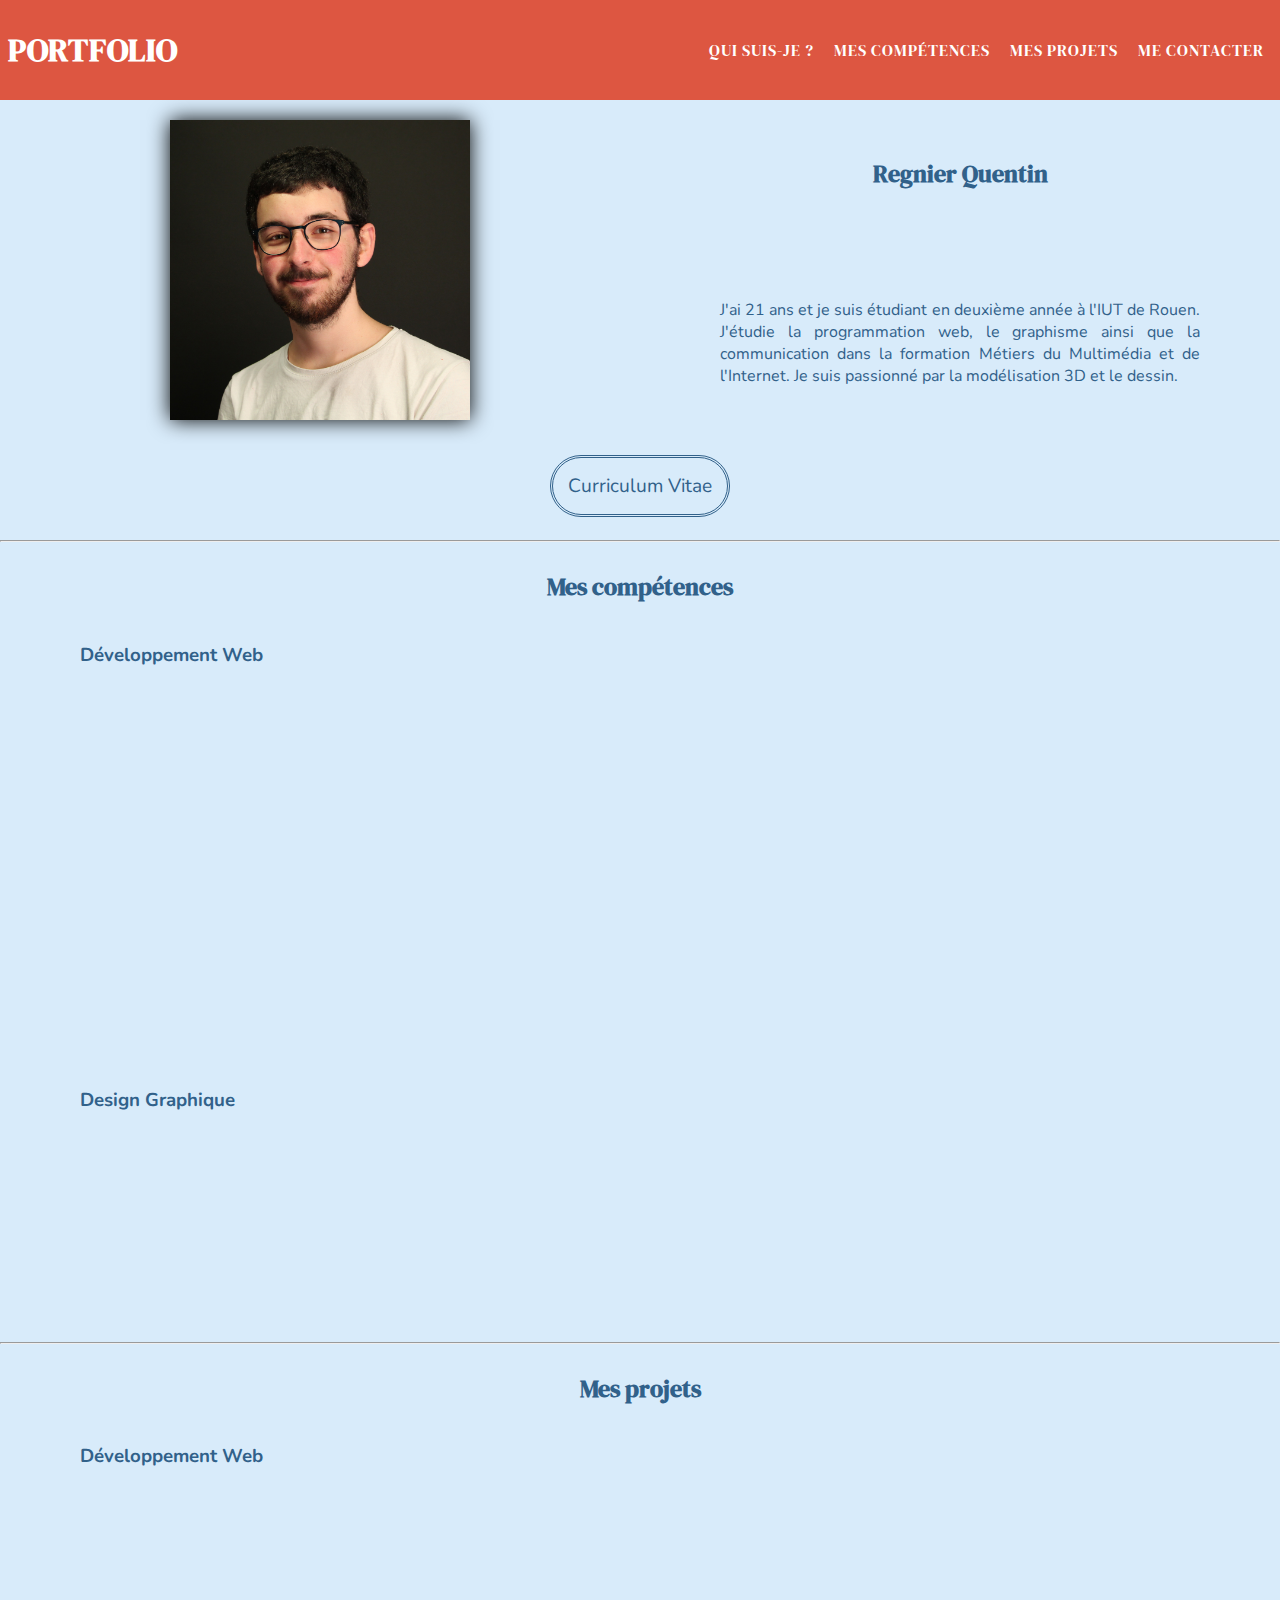
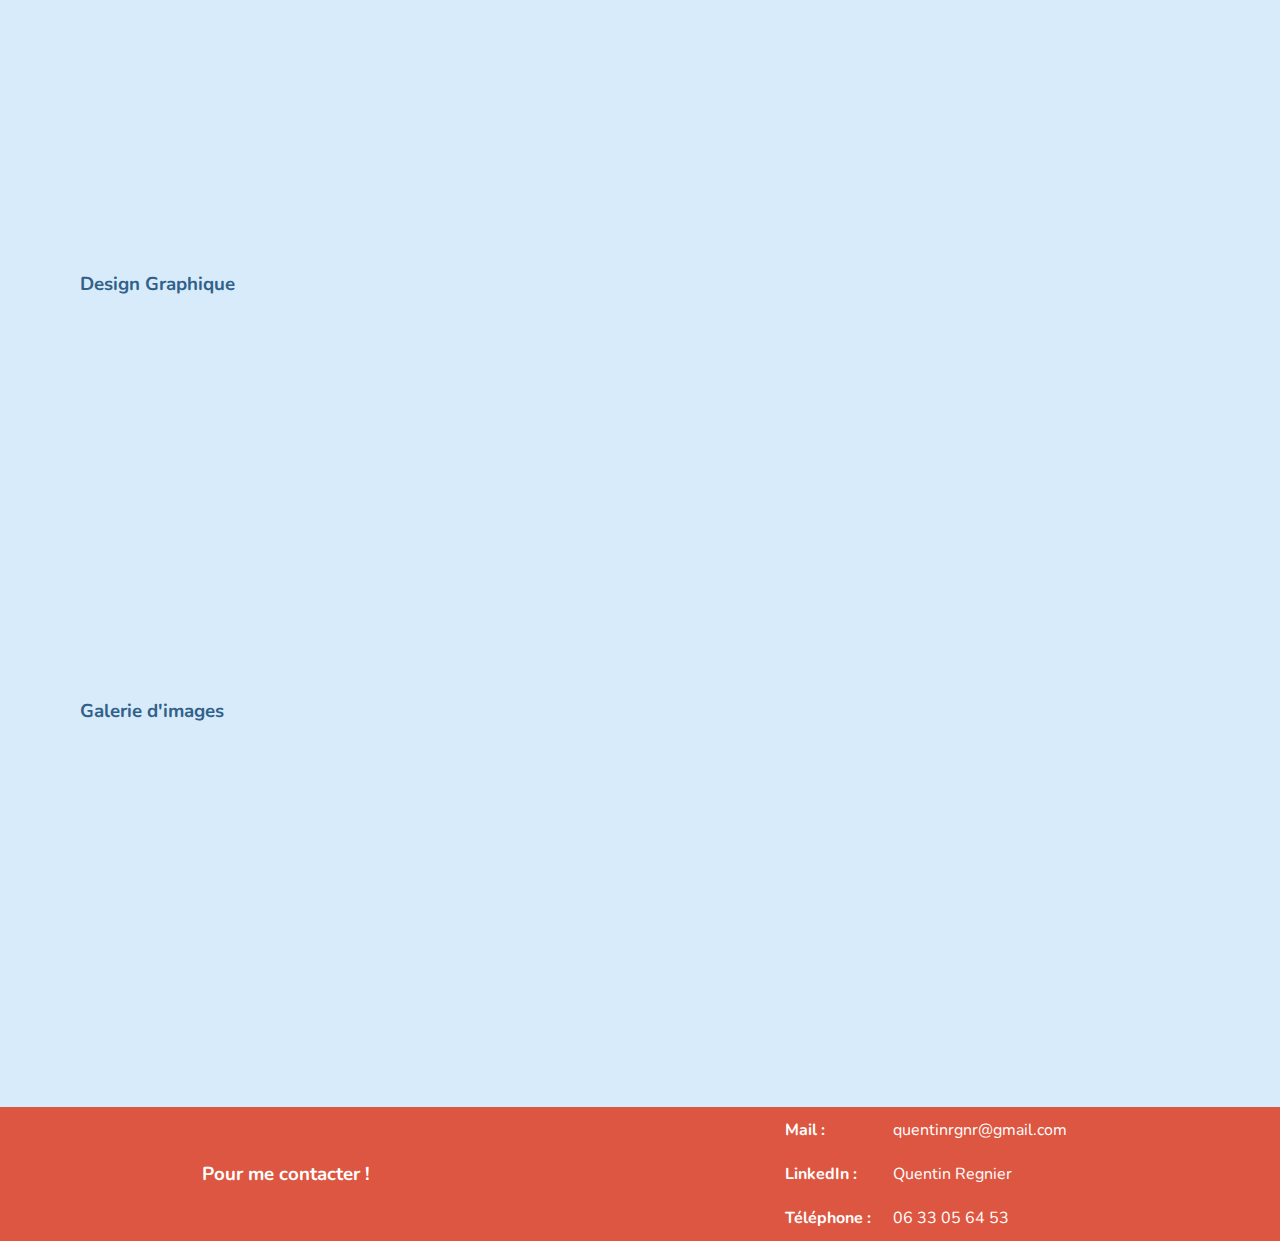
==== index.html @ d0bb969e "Add files via upload" ====
<!DOCTYPE html>
<html lang="en">
<head>
    <meta charset="UTF-8">
    <meta http-equiv="X-UA-Compatible" content="IE=edge">
    <meta name="viewport" content="width=device-width, initial-scale=1.0">
    <link rel="stylesheet" href="css/style.css">
    <title>Portfolio Quentin Regnier</title>

    <!-- typographie -->

<link rel="preconnect" href="https://fonts.googleapis.com">
<link rel="preconnect" href="https://fonts.gstatic.com" crossorigin>
<link href="https://fonts.googleapis.com/css2?family=DM+Serif+Display&family=Nunito&display=swap" rel="stylesheet"> 

</head>
<body>
    
    <div id="header"></div>
    <header id="soleil">

        <a href="#header"><h1 class="mob-list_item">Portfolio</h1></a>

        <nav>
            <a href="#qui" class="mob-list_item">Qui suis-je ?</a>
            <a href="#competences" class="mob-list_item">Mes compétences</a>
            <a href="#projets" class="mob-list_item">Mes projets</a>
            <a href="#footer" class="mob-list_item">Me contacter</a>
        </nav>

        <div class="mob-menu">
            <div class="bg-menu"></div>
            <img class="mob-open" src="images/open.svg" alt="svg pour ouvrir le menu">
            <aside class="mob-wrapper close">
                <img class="mob-close" src="images/close.svg" alt="svg pour fermer le menu">
                <div class="mob-list">
                    <a href="#qui" class="mob-list_item">Qui suis-je ?</a>
                    <a href="#competences" class="mob-list_item">Mes compétences</a>
                    <a href="#projets" class="mob-list_item">Mes projets</a>
                    <a href="#footer" class="mob-list_item">Me contacter</a>
                </div>
            </aside>
        </div>
    </header>

    <main id="haut">

        <article class="premier">
            <div id="qui" class="ancre"></div>


            <section>
                <img src="images/IMG_moi.jpg"  alt="Photo de Quentin Regnier">
            </section>

            <section>
                <h2>Regnier Quentin</h2>
                <p>J'ai 21 ans et je suis étudiant en deuxième année à l'IUT de Rouen. 
                    J'étudie la programmation web, le graphisme ainsi que la communication dans la formation 
                    Métiers du Multimédia et de l'Internet. Je suis passionné par la modélisation 3D et le dessin.
                </p>
            </section>

            <section>
                <a class="cv" href="https://drive.google.com/file/d/1bLL2NynQJEofnD_TQ92yzcJzHElxP8Pp/view?usp=share_link" target="_blank">Curriculum Vitae</a>
            </section>

        </article>

        <hr>

        <article class="troisieme">
            <div id="competences" class="ancre"></div>

            <h2>Mes compétences</h2>
            <section>
                <h3>Développement Web</h3>

                <ul class="reveal">
                    <li>
                        <img src="images/icons/html5.svg" alt="icon d'html">
                        <p>L'<span>HTML</span> pour écrire le contenu des pages</p>
                    </li>
                    <li>
                        <img src="images/icons/css3.svg" alt="icon de css">
                        <p>Le <span>CSS</span> pour le style des pages</p>
                    </li>
                    <li>
                        <img src="images/icons/javascript.svg" alt="icon de javascript">
                        <p><span>JAVASCRIPT</span> pour les interactions avec l'utilisateur</p>
                    </li>
                    <li>
                        <img src="images/icons/jquery.svg" alt="icon de jquery">
                        <p><span>JQUERY</span> pour les animations et les interactions</p>
                    </li>
                    <li>
                        <img src="images/icons/php.svg" alt="icon de php">
                        <p>Le <span>PHP</span> pour le back-end du site</p>
                    </li>
                    <li>
                        <img src="images/icons/wordpress.svg" alt="icon de wordpress">
                        <p><span>WORDPRESS</span> pour un site fait en CMS</p>
                    </li>
                </ul>
            </section>
            <section>
                <h3>Design Graphique</h3>

                <ul class="reveal">
                    <li>
                        <img src="images/icons/illustrator.svg" alt="icon d'illustrator">
                        <p><span>ILLUSTRATOR</span> pour les créations en vectorielles</p>
                    </li>
                    <li>
                        <img src="images/icons/photoshop.svg" alt="icon de photoshop">
                        <p><span>PHOTOSHOP</span> pour la retouche de photo et les créations graphiques</p>
                    </li>
                    <li>
                        <img src="images/icons/premiere-pro.svg" alt="icon de première pro">
                        <p><span>PREMIER PRO</span> pour le montage de vidéo</p>
                    </li>
                    <li>
                        <img src="images/icons/blender.svg" alt="icon de blender">
                        <p><span>BLENDER</span> pour les créations en 3D</p>
                    </li>
                </ul>
            </section>
        </article>

        <hr>
        
        <article class="deuxieme">
            <div id="projets" class="ancre"></div>

            <h2>Mes projets</h2>

            <section>
                <h3>Développement Web</h3>

                <a class="block reveal" href="projets/billetterie.html">
                    <img class="projetsimg" src="images/presentation_projets/billetterie_img.jpg" alt="image de présentation du projet de billetterie">
                    <aside class="intro">
                        <h4>Billetterie</h4>
                        <p><span>PHP / SQL</span>
                            <br><br>
                            Base de données
                            <br>
                            sessions PHP
                            <br>
                            gestion CRUD
                        </p>
                    </aside>
                </a>

                <a class="block reveal" href="projets/covid.html">
                    <img class="projetsimg" src="images/presentation_projets/covid_img.jpg" alt="image de présentation du projet du dashboard sur le covid">
                    <aside class="intro">
                        <h4>Covid</h4>
                        <p><span>PHP / SQL / CHARTE.JS</span>
                            <br><br>
                            Dashboard
                            <br>
                            Base de données
                            <br>
                            Chart.js
                        </p>
                    </aside>
                </a>

                <a class="block reveal" href="projets/pastafresca.html">
                    <img class="projetsimg" src="images/presentation_projets/pastafresca_img.jpg" alt="image de présentation du projet de site du foodtruck pasta fresca">
                    <aside class="intro">
                        <h4>Pasta Fresca</h4>
                        <p><span>HTML / CSS / JAVASCRIPT</span>
                            <br><br>
                            Identité Graphique
                            <br>
                            Site internet
                        </p>
                    </aside>
                </a>

            </section>

            <section>
                <h3>Design Graphique</h3>

                <a class="block reveal" href="projets/mmifoundry.html">
                    <img class="projetsimg" src="images/presentation_projets/mmifoundry_img.jpg" alt="image de présentation du projet de la mmi foundry ">
                    <aside class="intro">
                        <h4>MMI Foundry</h4>
                        <p><span>Identité Graphique</span>
                            <br><br>
                            Logo
                            <br>
                            Affiche
                            <br>
                            Web Design
                            <br>
                            Compositing 
                            <br>
                            Mockups                            
                        </p>
                    </aside>
                </a>

                <a class="block reveal" href="projets/picto.html">
                    <img class="projetsimg" src="images/presentation_projets/picto_img.jpg" alt="image de présentation du projet de création de pictogrammes">
                    <aside class="intro">
                        <h4>Pictogrammes</h4>
                        <p><span>Cohérence Graphique</span>
                            <br><br>
                            Pictogrammes
                            <br>
                            Affiche
                            <br>
                            Compositing                          
                        </p>
                    </aside>
                </a>

                <a class="block reveal" href="projets/helloworld.html">
                    <img class="projetsimg" src="images/presentation_projets/helloworld_img.jpg" alt="image de présentation du projet hello world">
                    <aside class="intro">
                        <h4>Hello World</h4>
                        <p><span>Identité Graphique</span>
                            <br><br>
                            Logo
                            <br>
                            Affiche
                            <br>
                            Site internet
                            <br>
                            Flyer
                            <br>
                            Compositing                            
                        </p>
                    </aside>
                </a>

            </section>

            <section>
                <h3>Galerie d'images</h3>

                <a class="block reveal" href="projets/galerie.html">
                    <img class="projetsimg" src="images/presentation_projets/mmifoundry_img.jpg" alt="image de présentation de la galerie">
                    <aside class="intro">
                        <h4>Galerie</h4>
                        <p><span>Identité Graphique</span>
                            <br><br>
                            dessin
                            <br>
                            Peinture
                            <br> 
                            Tablette graphique                         
                        </p>
                    </aside>
                </a>

            </section>

        </article>

    </main>

    <footer id="footer">    

        <h3>Pour me contacter !</h3>

        <table>
            <tr>
                <th scope="row" scope="col">Mail : </th>
                <td scope="col">quentinrgnr@gmail.com</td>
            </tr>
            <tr>
                <th scope="row">LinkedIn : </th>
                <td><a href="https://fr.linkedin.com/in/quentin-regnier05" target="_blank">Quentin Regnier</a></td>
            </tr>
            <tr>
                <th scope="row">Téléphone : </th>
                <td>06 33 05 64 53</td>
            </tr>
        </table>

    </footer>
    
    <script src="js/index.js" type="text/javascript"></script>

</body>
</html>
---- css/style.css ----
/* COULEURS 
#fffffe blanc
#272526 noir
#31618a bleu
#dd5641 rouge
*/ 


html, body{
    padding: 0px;
    margin: 0px;
    font-family: 'Nunito', sans-serif;
    color: #31618a;
    background-color: #d8ebfa;
    overflow-x: hidden;
}

header{
    background-color: #dd5641;
    position: fixed;
    width: 100%;
    height: 100px;
    display: flex;
    justify-content: space-between;
    align-items: center;
    color: #fffffe;
    font-family: 'DM Serif Display', serif;
    z-index: 4;

    text-transform: uppercase;
    letter-spacing: 1px;
}

#haut{
    padding-top: 100px;
}

nav a{
    padding: 1rem 0px 1rem 0px;
    margin-right: 1rem;
}

.mob-menu{
    position: fixed;
    top: 0px;
    left: 0px;
}

/* TITTRES ################################################################# */

h1{
    padding: 0.5rem 0px 0.5rem 0px;
    margin: 0.5rem;
}
h2{
    font-family: 'DM Serif Display', serif;
}
.deuxieme h3, 
.troisieme h3,
.quatrieme h3{
    width: 100%;
    margin-left: 5rem;
}
h4{
    margin: 5px;
    font-size: 30px;
}

footer{
    background-color: #dd5641;
    color: #fffffe;
    display: flex;
    flex-wrap: wrap;
    align-items: center;
    justify-content: space-around;
}

th{
    display: flex;
    padding: 10px;
}
td{
    padding: 10px;
}

article{
    display: flex;
}

.premier{
    flex-wrap: wrap;
}

.deuxieme, 
.troisieme{
    flex-direction: column;
    align-items: center;
}

.premier section{
    flex: 1 0 50%;
    display: flex;
    flex-direction: column;
    align-items: center;
    justify-content: space-around;
}

.premier p{
    text-align: justify;
    max-width: 75%;
}

.deuxieme section,
.troisieme section{
    display: flex;
    width: 100%;
    flex-wrap: wrap;
    justify-content: space-evenly;
}

.troisieme ul{
    list-style: none;
    display: grid;
    padding: 10px;
    grid-template-columns: repeat(4, 1fr);
    grid-gap: 30px;
    grid-auto-rows: minmax(150px, auto);
    text-align: center;
}
.troisieme img{
    width: 75px;
}
.troisieme li{
    transition: transform 500ms ease;
}
.troisieme li:hover{
    transform: scale(1.1);
}

.listeprojet{
    background-color: #31618a;
    margin: 0.5rem 0.5rem;
    padding: 0px 1rem;
}


/* images */

.premier section img{
    max-width: 300px;
    max-height: 300px;
    margin: 20px 0px 20px 0px;
    padding: 0px;

    box-shadow: 0px 0px 20px black;
}


/* liens */

.cv{
    color: #31618a;
    font-size: larger;
    text-decoration: none;
    border: #31618a double 3px;
    border-radius: 50px;
    padding: 15px;
    margin: 15px 0px;
    transition: all 500ms ease-in-out;
}
.cv:hover{
    padding: 15px 50px 15px 50px;
    border: #31618a solid 3px;
}

a{
    text-decoration: none;
    color: #fffffe;
}

.ancre{
    position:relative; 
    top:-100px;
}

/* TRANSITIONS PROJETS #########################################################" */

.projetsimg{
    height: 305px;
    border-radius: 3px;
    transition: all ease 0.2s;
}

.block{
    position: static;
    height: 300px;
    width: 300px;
    margin: 2rem;
    box-shadow: 5px 5px 20px black;
    overflow: hidden;
}

.intro{
    height: 310px;
    width: 310px;
    padding: 6px;
    box-sizing: border-box;
    position: relative;
    bottom: 70px;

    background-color: rgba(27, 27, 27, 0.5);
    color: rgb(255, 255, 255);
    transition: all ease 0.4s;

    display: flex;
    flex-direction: column;
    align-items: center;
}

.deuxieme p{
    text-align: justify;
    font-size: 15px;
    margin: 70px 10px 10px 10px;
    visibility: hidden;
    opacity: 0;
}
span{
    font-weight: bold;
}

.block:hover .intro{
    bottom: 315px;
    background-color: rgba(24, 24, 24, 0.637);
}
.block:hover p{
    opacity: 1;
    visibility: visible;
}
.block:hover .projetsimg{
    transform: scale(1.1) rotate(-3deg);
}

/* EFFETS LIENS #########################################################" */

.mob-list_item{
    position: relative;
    display: inline-block;
}
.mob-list_item::before,
.mob-list_item::after{
    content: '';
    position: absolute;
    left: 0px;
    width: 100%;
    height: 3px;
    background-color: #31618a;
    transform: scaleX(0);
    transition: transform 0.5s;
}
.mob-list_item::before{
    top: 0px;
    transform-origin: left;
}
.mob-list_item::after{
    bottom: 0px;
    transform-origin: right;
}
.mob-list_item:hover::before,
.mob-list_item:hover::after{
    transform: scaleX(1);
}

/* EFFETS SCROLL #########################################################" */

.reveal{
    position: relative;
    transform: translateY(150px);
    opacity: 0;
    transition: all 1s ease;
}

.reveal.active{
    position: relative;
    transform: translateY(0px);
    opacity: 1;
}


@media (min-width: 901px){
    .mob-menu{
        display: none;
    }
}

@media (max-width: 900px){

    h1{
        letter-spacing: 3px;
        padding: 0;
        margin: 0;
    }
    .deuxieme h3,
    .troisieme h3,
    .quatrieme h3{
        margin-left: 2rem;
    }
    h4{
        margin: 5px;
        font-size: 20px;
    }

    .bg-menu{
        position: fixed;
        top: 0px;
        right: 0px;
        background-color: #dd5641;
        width: 60px;
        height: 60px;
    }

    header{
        height: 60px;
        justify-content: space-around;
    }

    nav{
        display: none;
    }

    .mob-open,
    .mob-close{
        width: 40px;
        height: 40px;
        position: fixed;
        top: 10px;
        right: 10px;
        cursor: pointer;
        transition: all 500ms ease-in-out;
    }
    .mob-open:hover,
    .mob-close:hover{
        transform: scale(1.25);
    }
    .mob-list{
        position: fixed;
        right: 0px;
        padding: 20px 25px;
        display: flex;
        flex-direction: column;
        align-items: center;
        justify-content: center;
        background-color: #dd5641;
    }
    .mob-list_item:not(h1){
        padding: 1rem 0px 1rem 0px;
        margin-right: 1rem;
    }
    .mob-list:first-of-type{
        padding-top: 70px;
    }
    .mob-list:last-of-type{
        padding-bottom: 20px;
    }
    .mob-close{
        z-index: 5;
    }

    /* javascript */

    .opened{
        display: block;
        opacity: 1;
        animation: openAnim 400ms ease-in-out;
    }
    .close{
        display: none;
        opacity: 0;
    }

    @keyframes openAnim {
        0% {
            opacity: 0;
        }
        100% {
            opacity: 1;
        }
    }

    /* style mob suite */

    #haut{
        padding-top: 60px;
    }

    footer{
        flex-direction: column;
    }
    th, 
    td{
        padding: 5px 10px;
    }

    .premier{
        display: flex;
        flex-direction: column;
        padding-top: 20px;
    }

    .premier p{
        max-width: 90%;
    }

    .premier section img{
        flex: 1 1 auto;
        max-width: 250px;
        max-height: 250px;
        margin: 0px;
        padding: 0px;
    } 

    .troisieme ul{
        grid-template-columns: repeat(2, 1fr);
        grid-gap: 20px;
        grid-auto-rows: minmax(100px, auto);
        text-align: center;
    }
    .troisieme img{
        width: 50px;
    }

    .ancre{
        top:0px;
    }

    /* TRANSITIONS PROJETS ######################################### */
    .projetsimg{height: 205px;}
    .block{
        flex: 0 0 auto;
        height: 200px;
        width: 200px;
        margin: 1rem;
    }
    .intro{
        height: 205px;
        width: 205px;
        bottom: 60px;
    }
    .deuxieme p{
        font-size: 10px;
        margin: 30px 10px 10px 10px;  
    }
    .block:hover .intro{
        bottom: 213px;
    }

    /* PROJETS VICE VERSA  #############################################" */

    .vice{
        order: 2;
    }
    .versa{
        order: 1;
    }
    .last{
        order: 3;
    }
    
}
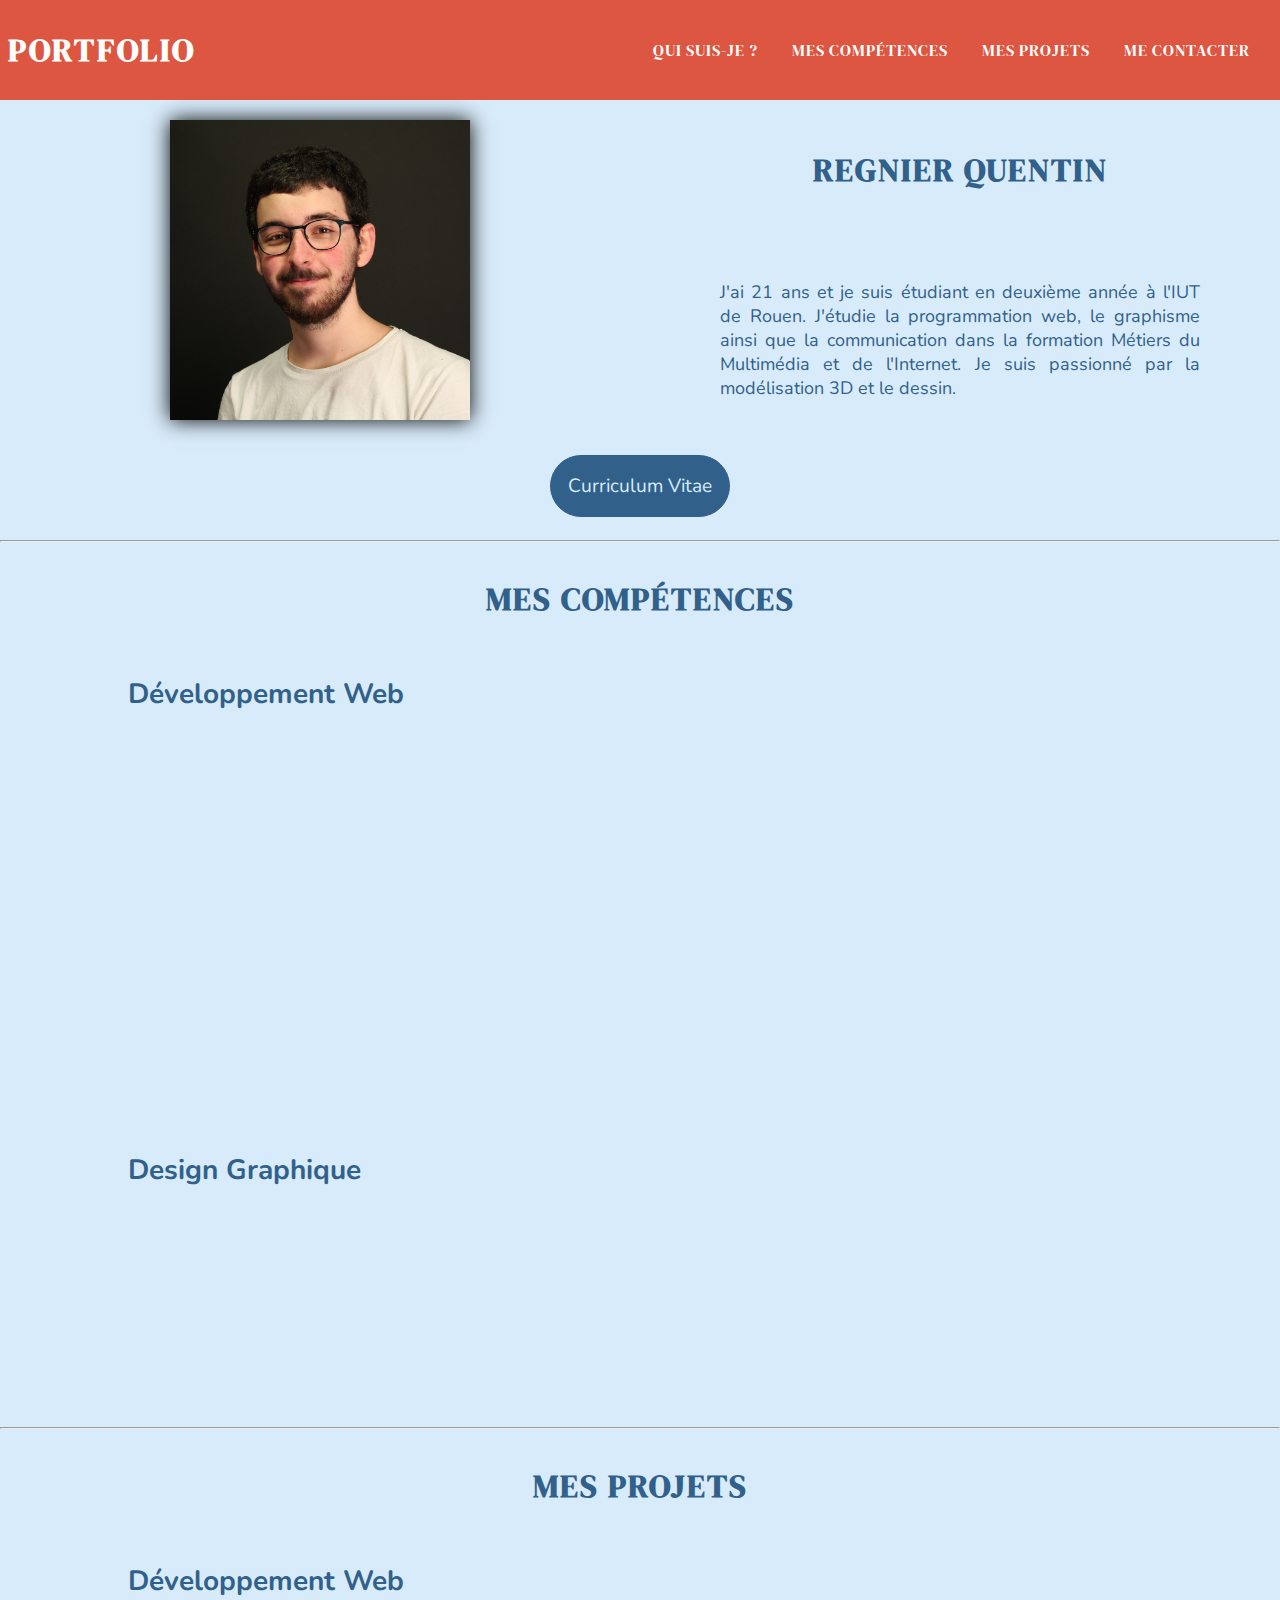
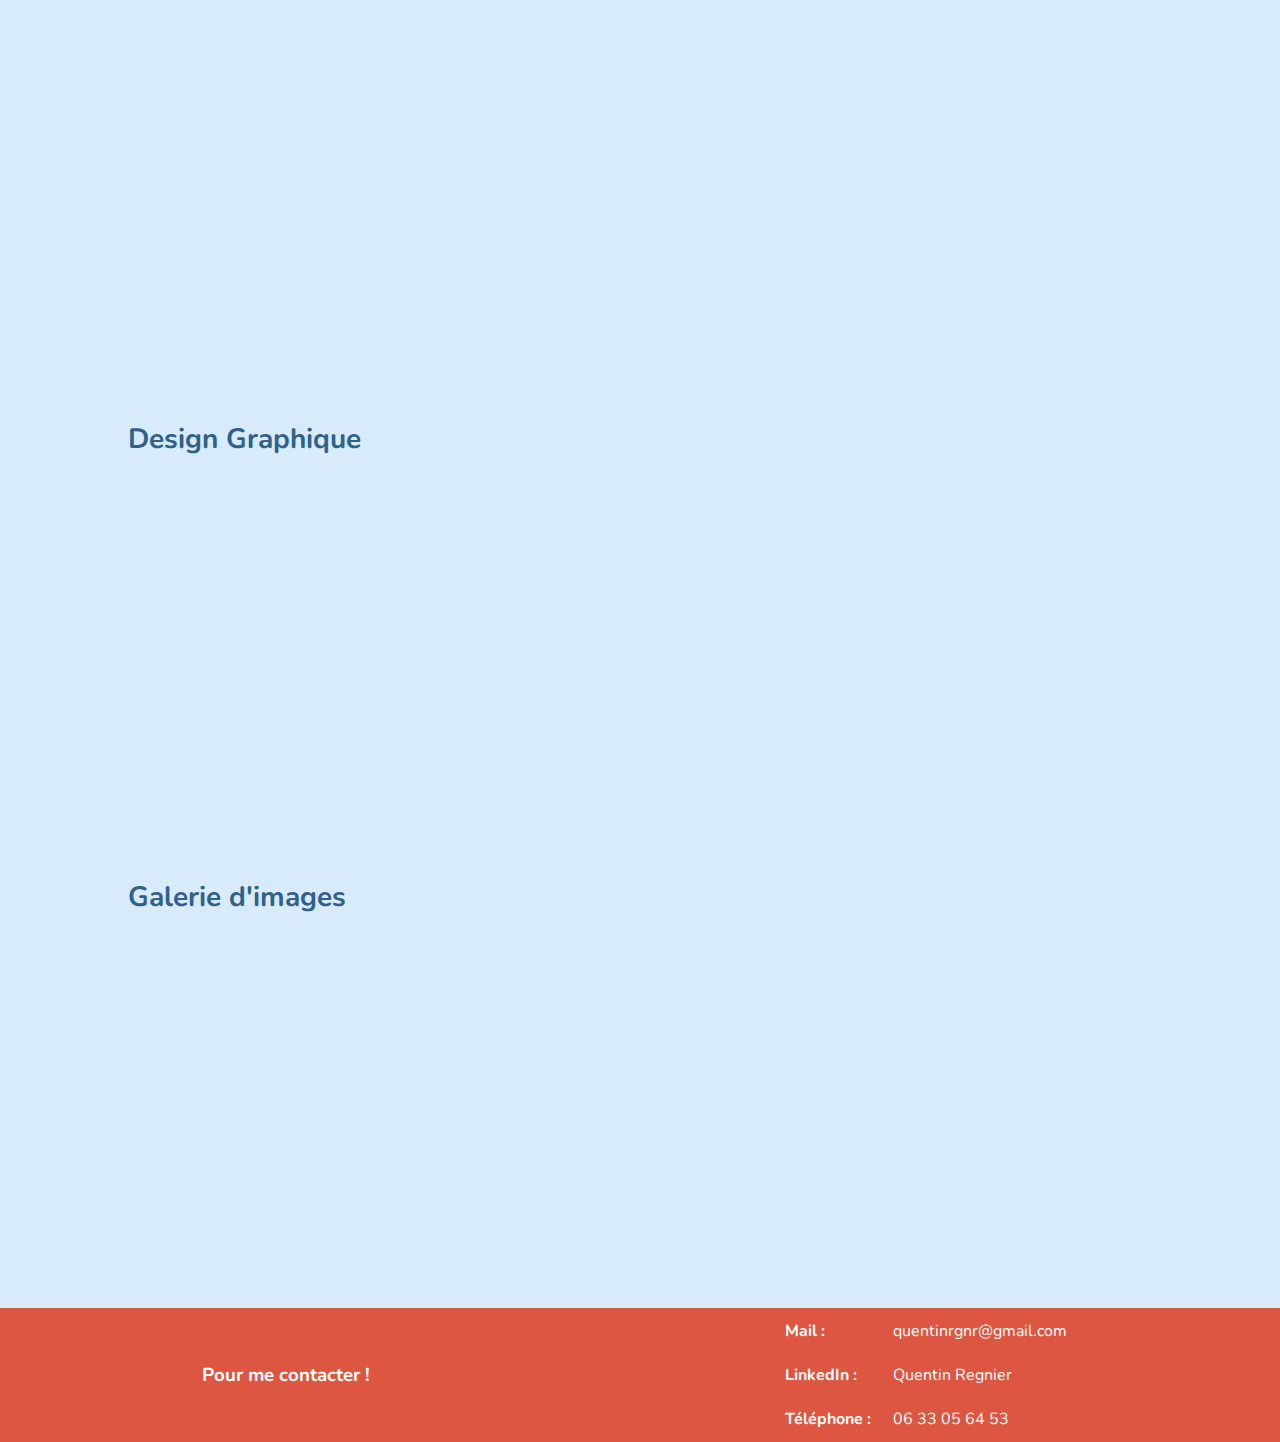
==== commit 6750cc09: "Add files via upload" ====
--- a/index.html
+++ b/index.html
@@ -22,7 +22,7 @@
         <a href="#header"><h1 class="mob-list_item">Portfolio</h1></a>
 
         <nav>
-            <a href="#qui" class="mob-list_item">Qui suis-je ?</a>
+            <a href="#header" class="mob-list_item">Qui suis-je ?</a>
             <a href="#competences" class="mob-list_item">Mes compétences</a>
             <a href="#projets" class="mob-list_item">Mes projets</a>
             <a href="#footer" class="mob-list_item">Me contacter</a>
@@ -34,7 +34,7 @@
             <aside class="mob-wrapper close">
                 <img class="mob-close" src="images/close.svg" alt="svg pour fermer le menu">
                 <div class="mob-list">
-                    <a href="#qui" class="mob-list_item">Qui suis-je ?</a>
+                    <a href="#header" class="mob-list_item">Qui suis-je ?</a>
                     <a href="#competences" class="mob-list_item">Mes compétences</a>
                     <a href="#projets" class="mob-list_item">Mes projets</a>
                     <a href="#footer" class="mob-list_item">Me contacter</a>
@@ -62,7 +62,7 @@
             </section>
 
             <section>
-                <a class="cv" href="https://drive.google.com/file/d/1bLL2NynQJEofnD_TQ92yzcJzHElxP8Pp/view?usp=share_link" target="_blank">Curriculum Vitae</a>
+                <a class="cv" href="https://drive.google.com/file/d/10ifnl2M7yPhg9h1OIOvHl4by9pZXBsPk/view?usp=sharing" target="_blank">Curriculum Vitae</a>
             </section>
 
         </article>
@@ -244,16 +244,16 @@
                 <h3>Galerie d'images</h3>
 
                 <a class="block reveal" href="projets/galerie.html">
-                    <img class="projetsimg" src="images/presentation_projets/mmifoundry_img.jpg" alt="image de présentation de la galerie">
+                    <img class="projetsimg" src="images/presentation_projets/galerie_img.jpg" alt="image de présentation de la galerie">
                     <aside class="intro">
                         <h4>Galerie</h4>
-                        <p><span>Identité Graphique</span>
-                            <br><br>
-                            dessin
-                            <br>
-                            Peinture
+                        <p><span>Créations</span>
+                            <br><br>
+                            Dessins
                             <br> 
-                            Tablette graphique                         
+                            Tablette graphique
+                            <br>
+                            3D
                         </p>
                     </aside>
                 </a>
--- a/css/style.css
+++ b/css/style.css
@@ -26,9 +26,9 @@
     color: #fffffe;
     font-family: 'DM Serif Display', serif;
     z-index: 4;
+    letter-spacing: 1px;
 
     text-transform: uppercase;
-    letter-spacing: 1px;
 }
 
 #haut{
@@ -37,7 +37,7 @@
 
 nav a{
     padding: 1rem 0px 1rem 0px;
-    margin-right: 1rem;
+    margin-right: 30px;
 }
 
 .mob-menu{
@@ -51,19 +51,27 @@
 h1{
     padding: 0.5rem 0px 0.5rem 0px;
     margin: 0.5rem;
+    letter-spacing: 3px;
 }
 h2{
     font-family: 'DM Serif Display', serif;
+    font-size: 32px;
+    letter-spacing: 2px;
+    text-transform: uppercase;
 }
 .deuxieme h3, 
-.troisieme h3,
-.quatrieme h3{
-    width: 100%;
-    margin-left: 5rem;
+.troisieme h3{
+    width: 90%;
+    margin-left: 10%;
+    font-size: 28px;
 }
 h4{
     margin: 5px;
-    font-size: 30px;
+    font-size: 24px;
+}
+
+p{
+    font-size: large;
 }
 
 footer{
@@ -159,7 +167,8 @@
 /* liens */
 
 .cv{
-    color: #31618a;
+    color: #d8ebfa;
+    background-color: #31618a;
     font-size: larger;
     text-decoration: none;
     border: #31618a double 3px;
@@ -170,7 +179,6 @@
 }
 .cv:hover{
     padding: 15px 50px 15px 50px;
-    border: #31618a solid 3px;
 }
 
 a{
@@ -217,10 +225,10 @@
     align-items: center;
 }
 
-.deuxieme p{
+aside p{
     text-align: justify;
-    font-size: 15px;
-    margin: 70px 10px 10px 10px;
+    font-size: 18px;
+    margin: 40px 10px 10px 10px;
     visibility: hidden;
     opacity: 0;
 }
@@ -295,14 +303,19 @@
 @media (max-width: 900px){
 
     h1{
-        letter-spacing: 3px;
         padding: 0;
         margin: 0;
-    }
-    .deuxieme h3,
-    .troisieme h3,
-    .quatrieme h3{
-        margin-left: 2rem;
+        letter-spacing: 2px;
+    }
+    h2{
+        font-size: 1.5rem;
+        letter-spacing: 1px;
+    }
+    .deuxieme section h3,
+    .troisieme section h3{
+        width: 97%;
+        margin-left: 3%;
+        font-size: 24px;
     }
     h4{
         margin: 5px;
@@ -335,7 +348,7 @@
         top: 10px;
         right: 10px;
         cursor: pointer;
-        transition: all 500ms ease-in-out;
+        transition: all 300ms ease-in-out;
     }
     .mob-open:hover,
     .mob-close:hover{
@@ -445,24 +458,12 @@
         width: 205px;
         bottom: 60px;
     }
-    .deuxieme p{
-        font-size: 10px;
-        margin: 30px 10px 10px 10px;  
+    aside p{
+        font-size: 12px;
+        margin: 20px 10px 10px 10px;  
     }
     .block:hover .intro{
         bottom: 213px;
     }
-
-    /* PROJETS VICE VERSA  #############################################" */
-
-    .vice{
-        order: 2;
-    }
-    .versa{
-        order: 1;
-    }
-    .last{
-        order: 3;
-    }
     
 }
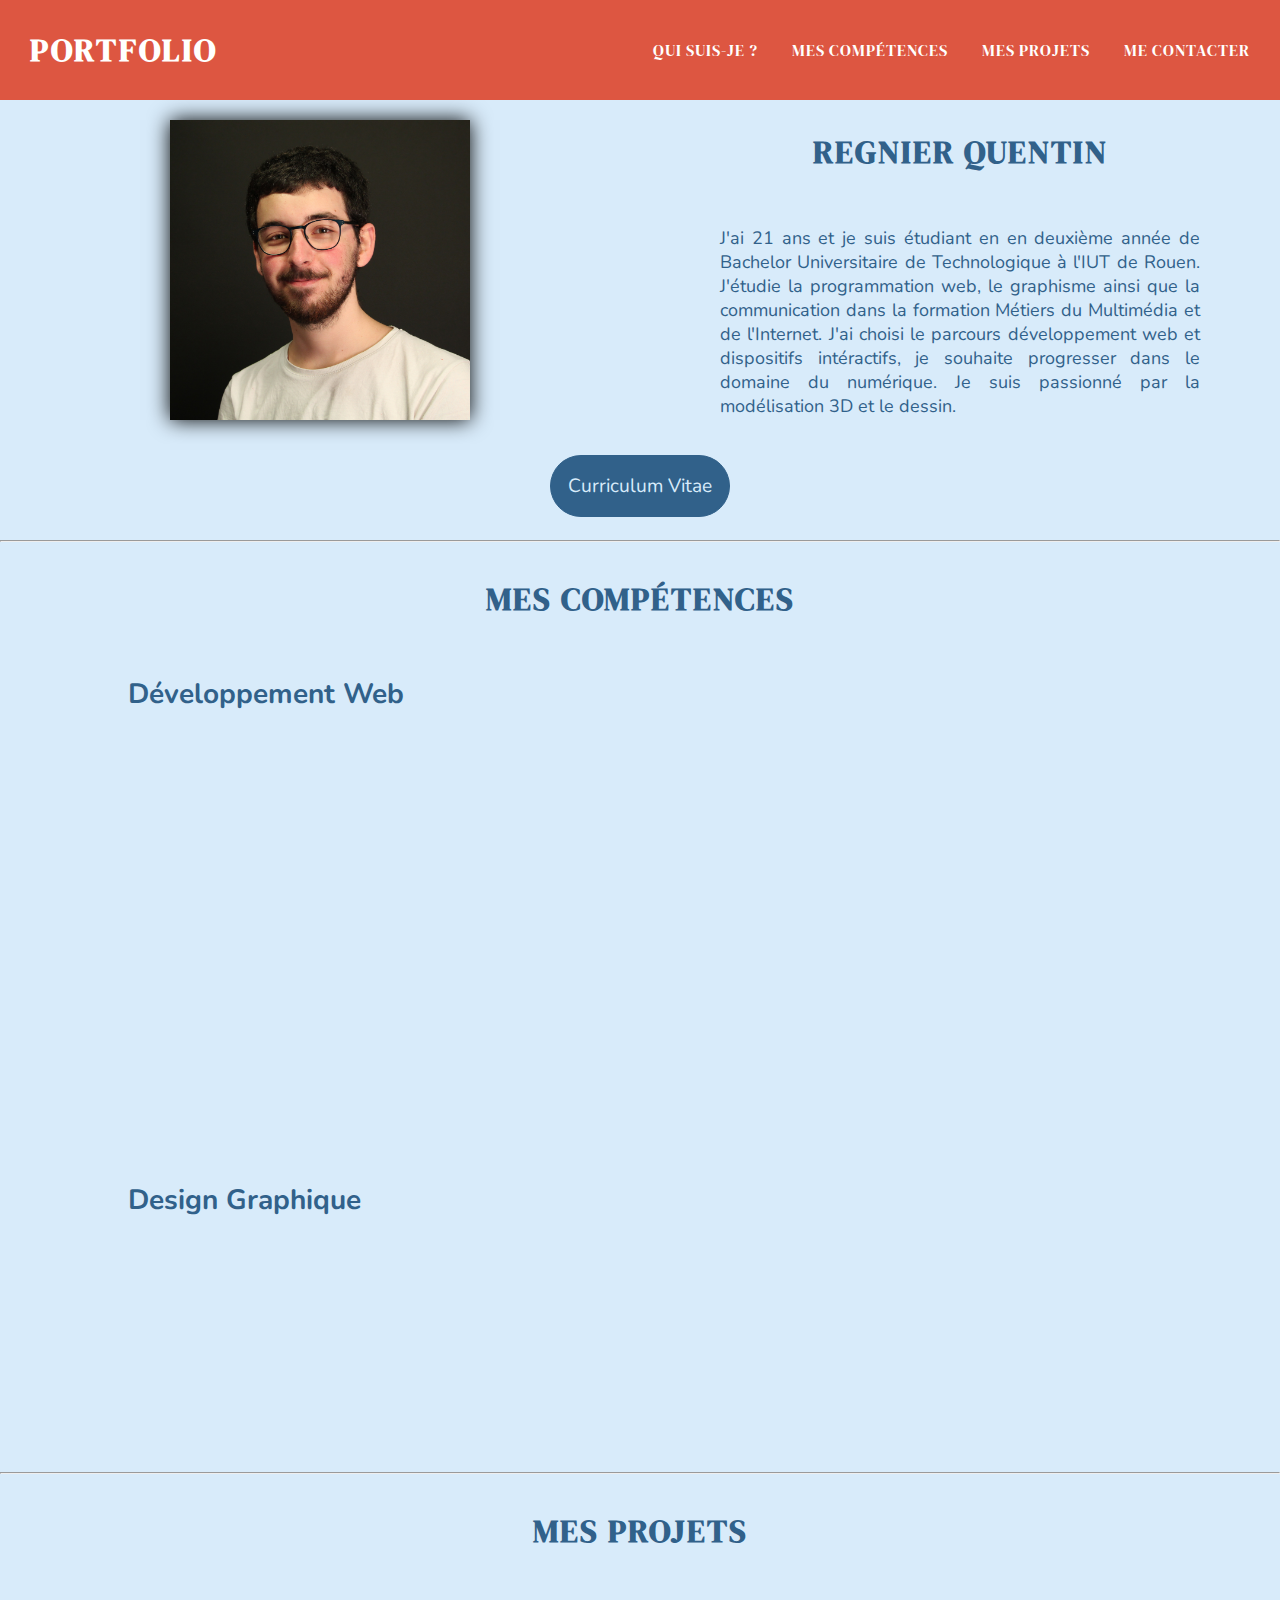
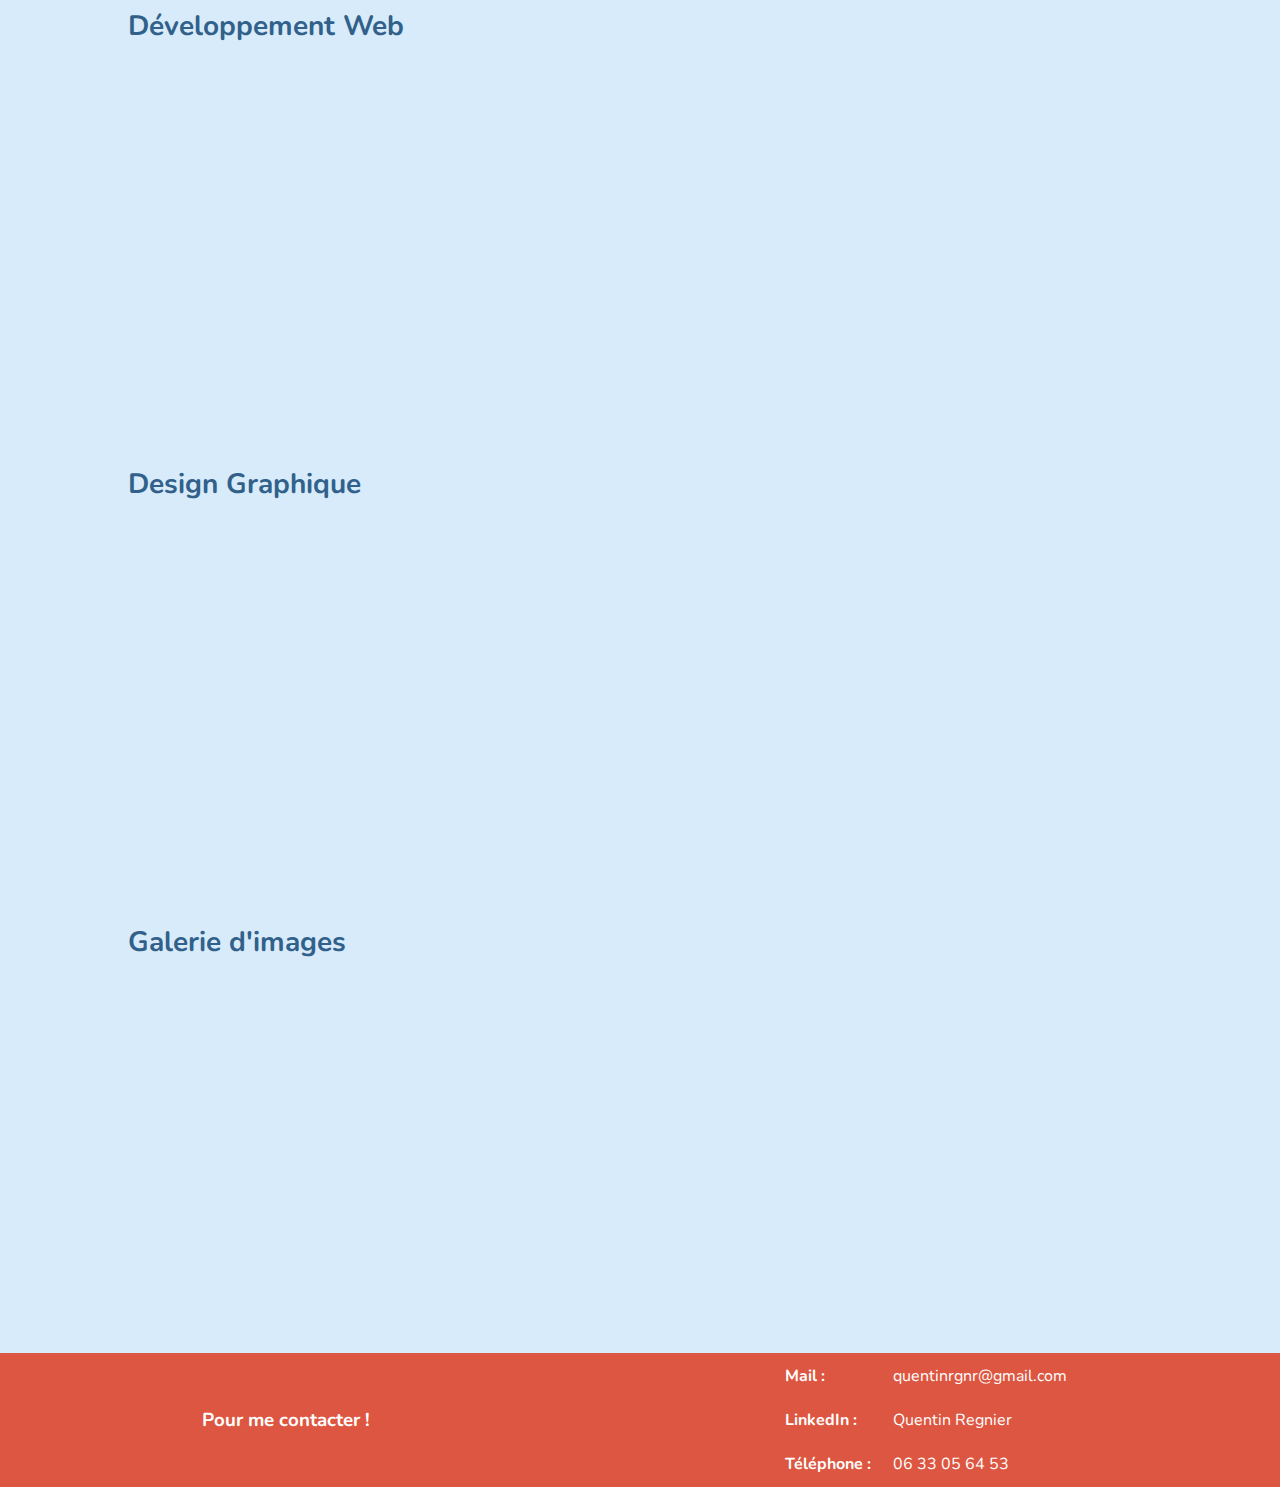
==== commit 0e5ea3e1: "Add files via upload" ====
--- a/index.html
+++ b/index.html
@@ -55,9 +55,10 @@
 
             <section>
                 <h2>Regnier Quentin</h2>
-                <p>J'ai 21 ans et je suis étudiant en deuxième année à l'IUT de Rouen. 
+                <p>J'ai 21 ans et je suis étudiant en en deuxième année de Bachelor Universitaire de Technologique à l'IUT de Rouen. 
                     J'étudie la programmation web, le graphisme ainsi que la communication dans la formation 
-                    Métiers du Multimédia et de l'Internet. Je suis passionné par la modélisation 3D et le dessin.
+                    Métiers du Multimédia et de l'Internet. J'ai choisi le parcours développement web et dispositifs intéractifs, je souhaite progresser dans le domaine du numérique. 
+                    Je suis passionné par la modélisation 3D et le dessin.
                 </p>
             </section>
 
@@ -253,7 +254,7 @@
                             <br> 
                             Tablette graphique
                             <br>
-                            3D
+                            Modélisations 3D
                         </p>
                     </aside>
                 </a>
--- a/css/style.css
+++ b/css/style.css
@@ -50,7 +50,7 @@
 
 h1{
     padding: 0.5rem 0px 0.5rem 0px;
-    margin: 0.5rem;
+    margin: 8px 8px 8px 30px;
     letter-spacing: 3px;
 }
 h2{
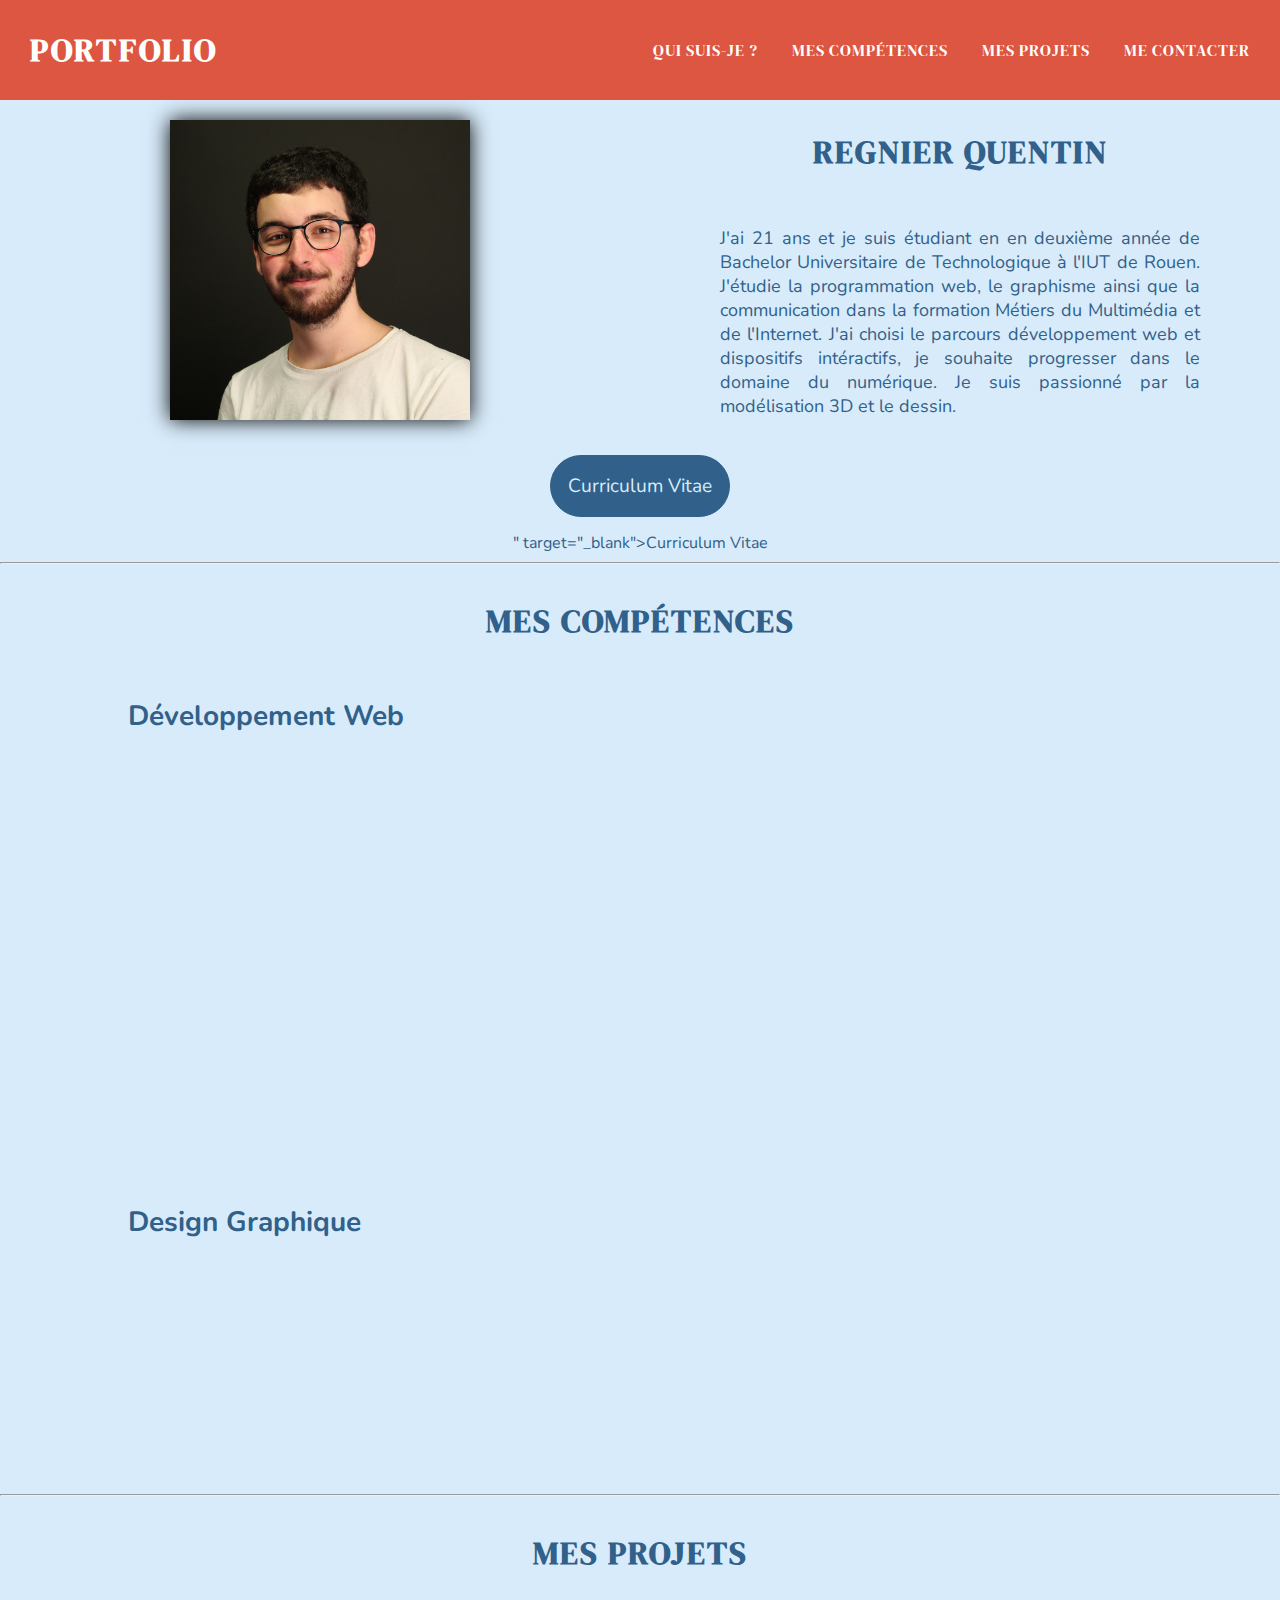
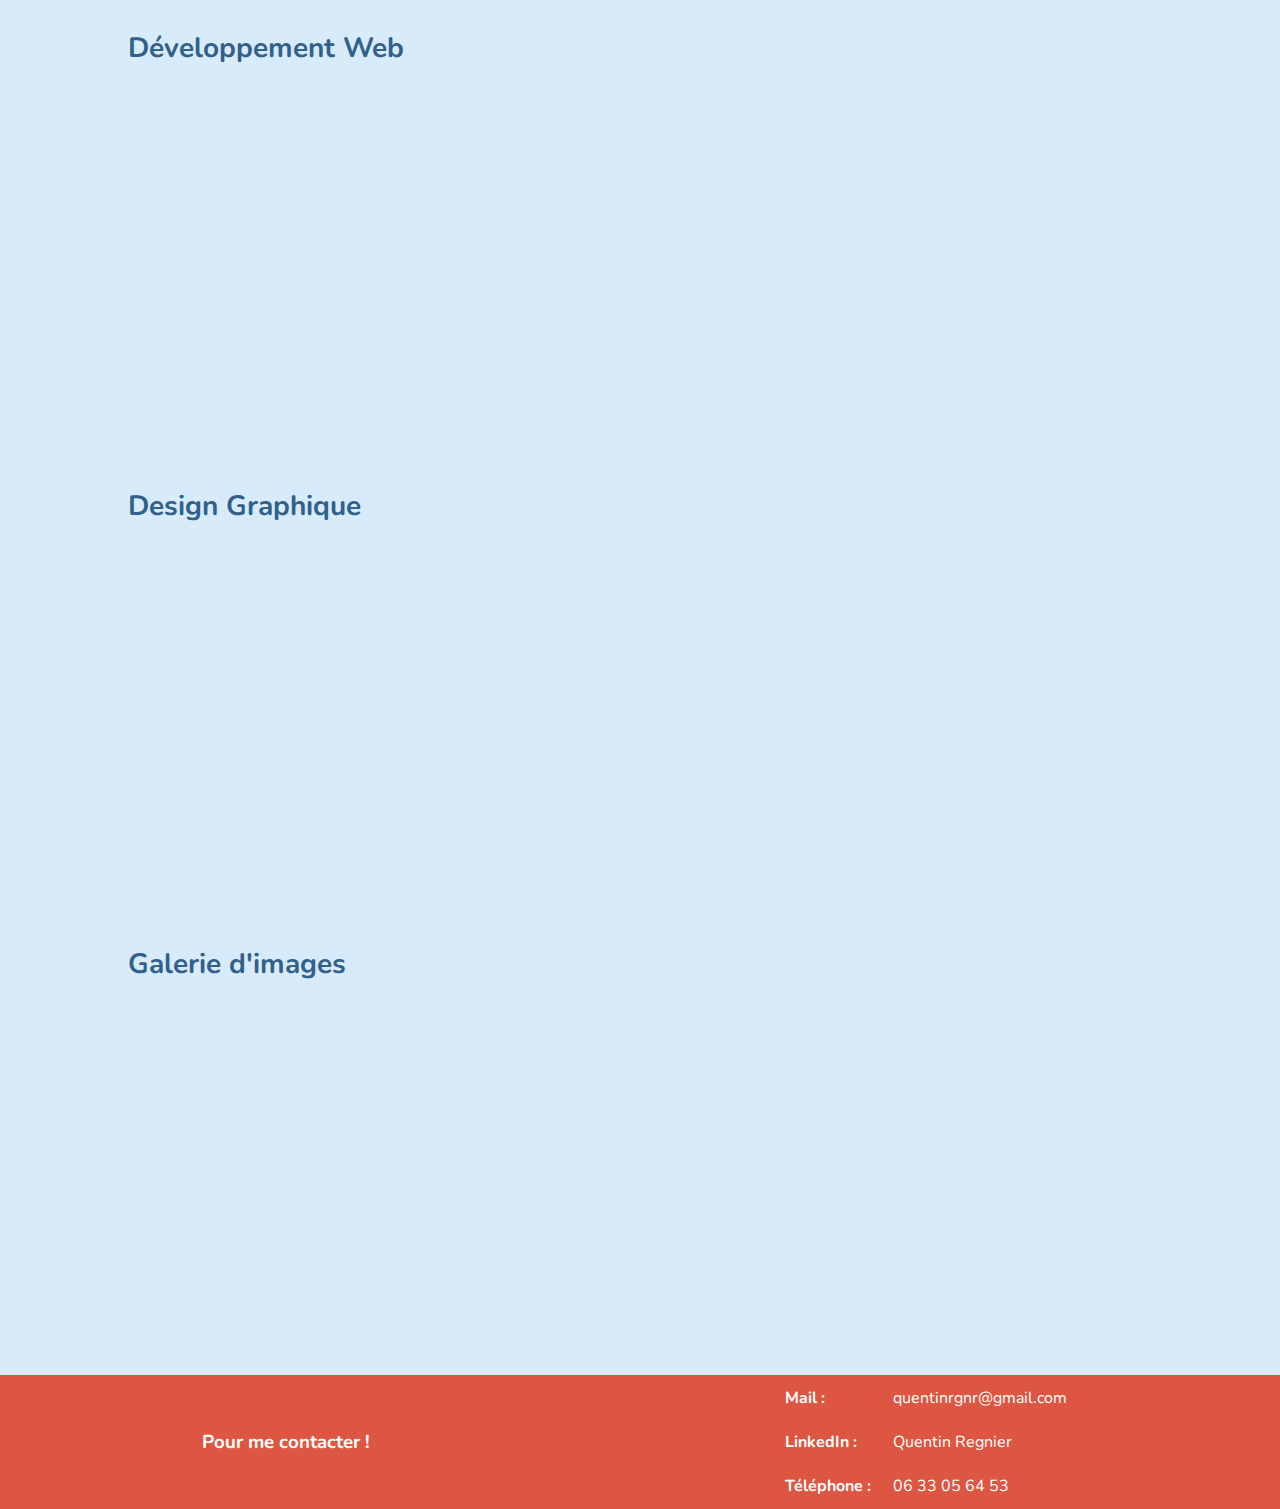
==== commit 9b2bed6a: "Update index.html" ====
--- a/index.html
+++ b/index.html
@@ -63,7 +63,7 @@
             </section>
 
             <section>
-                <a class="cv" href="https://drive.google.com/file/d/10ifnl2M7yPhg9h1OIOvHl4by9pZXBsPk/view?usp=sharing" target="_blank">Curriculum Vitae</a>
+                <a class="cv" href="href="https://drive.google.com/file/d/10ifnl2M7yPhg9h1OIOvHl4by9pZXBsPk/view?usp=sharing" target="_blank">Curriculum Vitae</a>" target="_blank">Curriculum Vitae</a>
             </section>
 
         </article>
@@ -289,4 +289,4 @@
     <script src="js/index.js" type="text/javascript"></script>
 
 </body>
-</html>+</html>
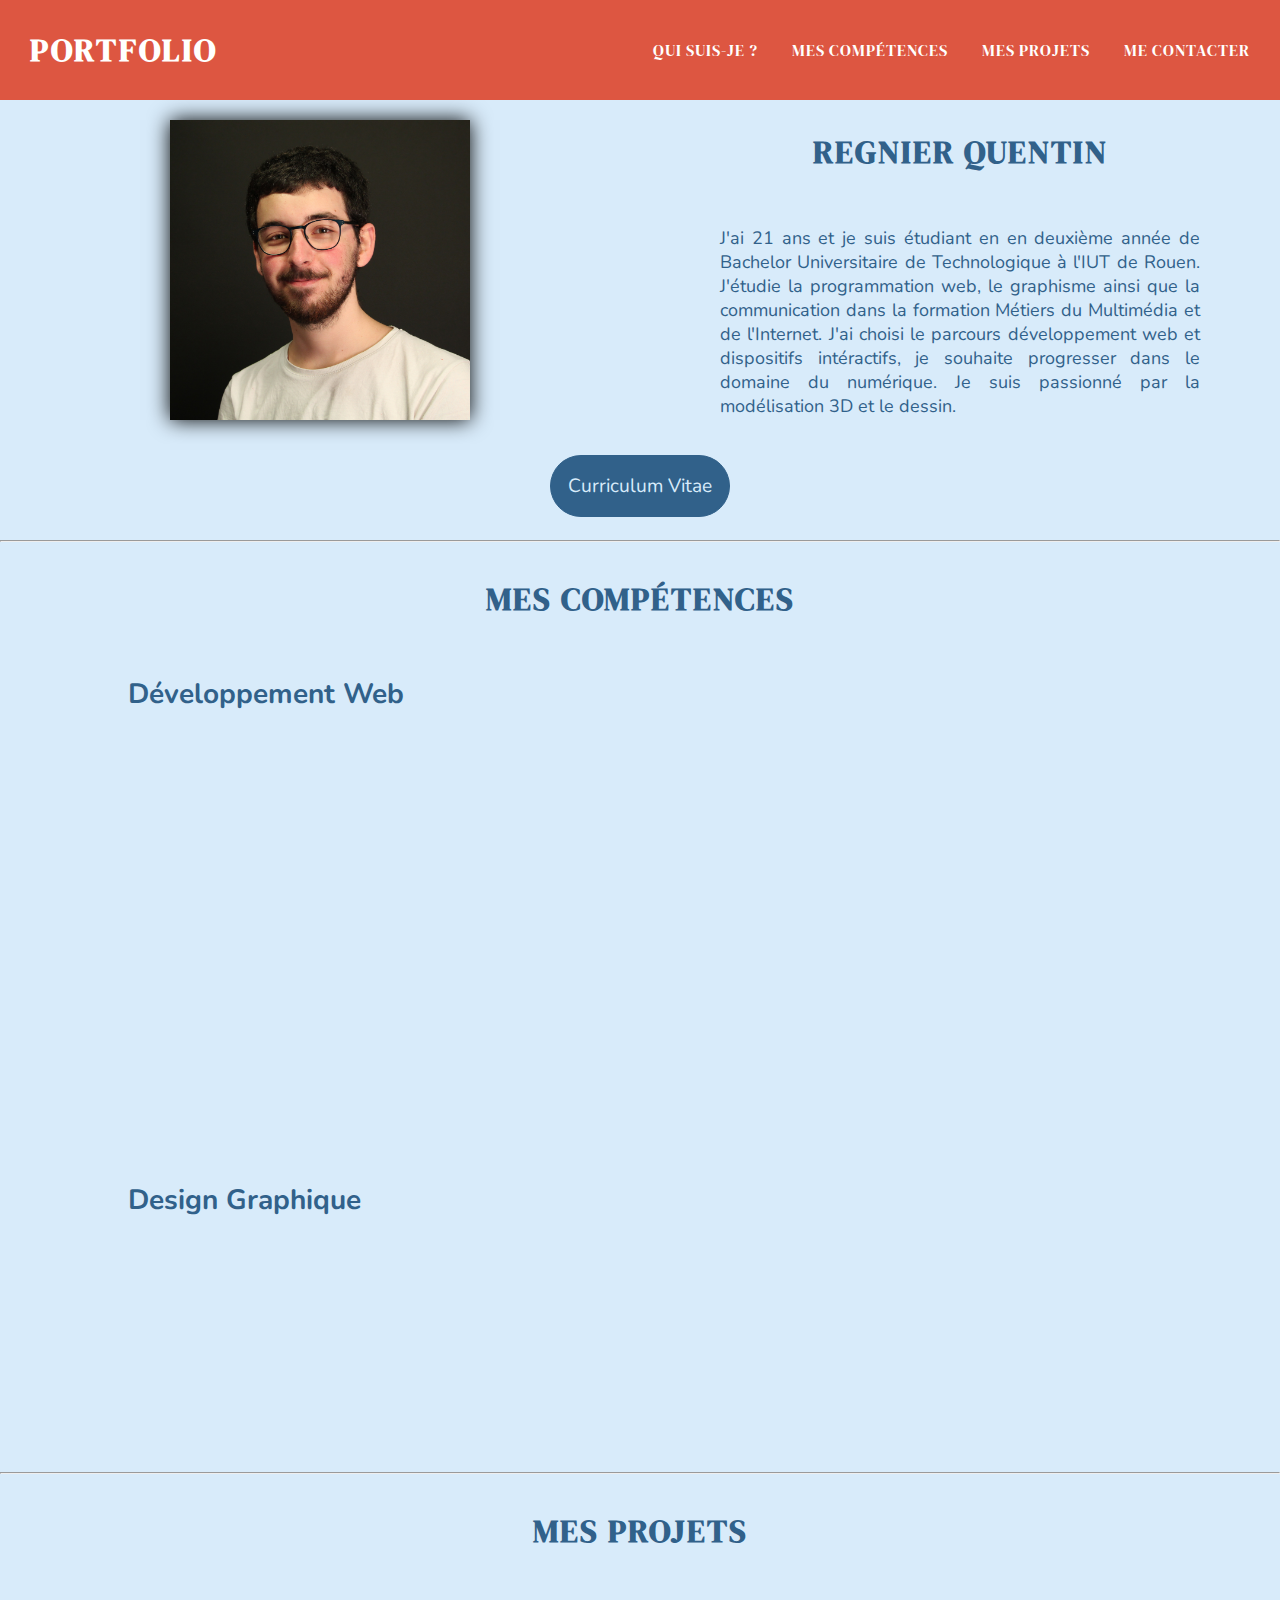
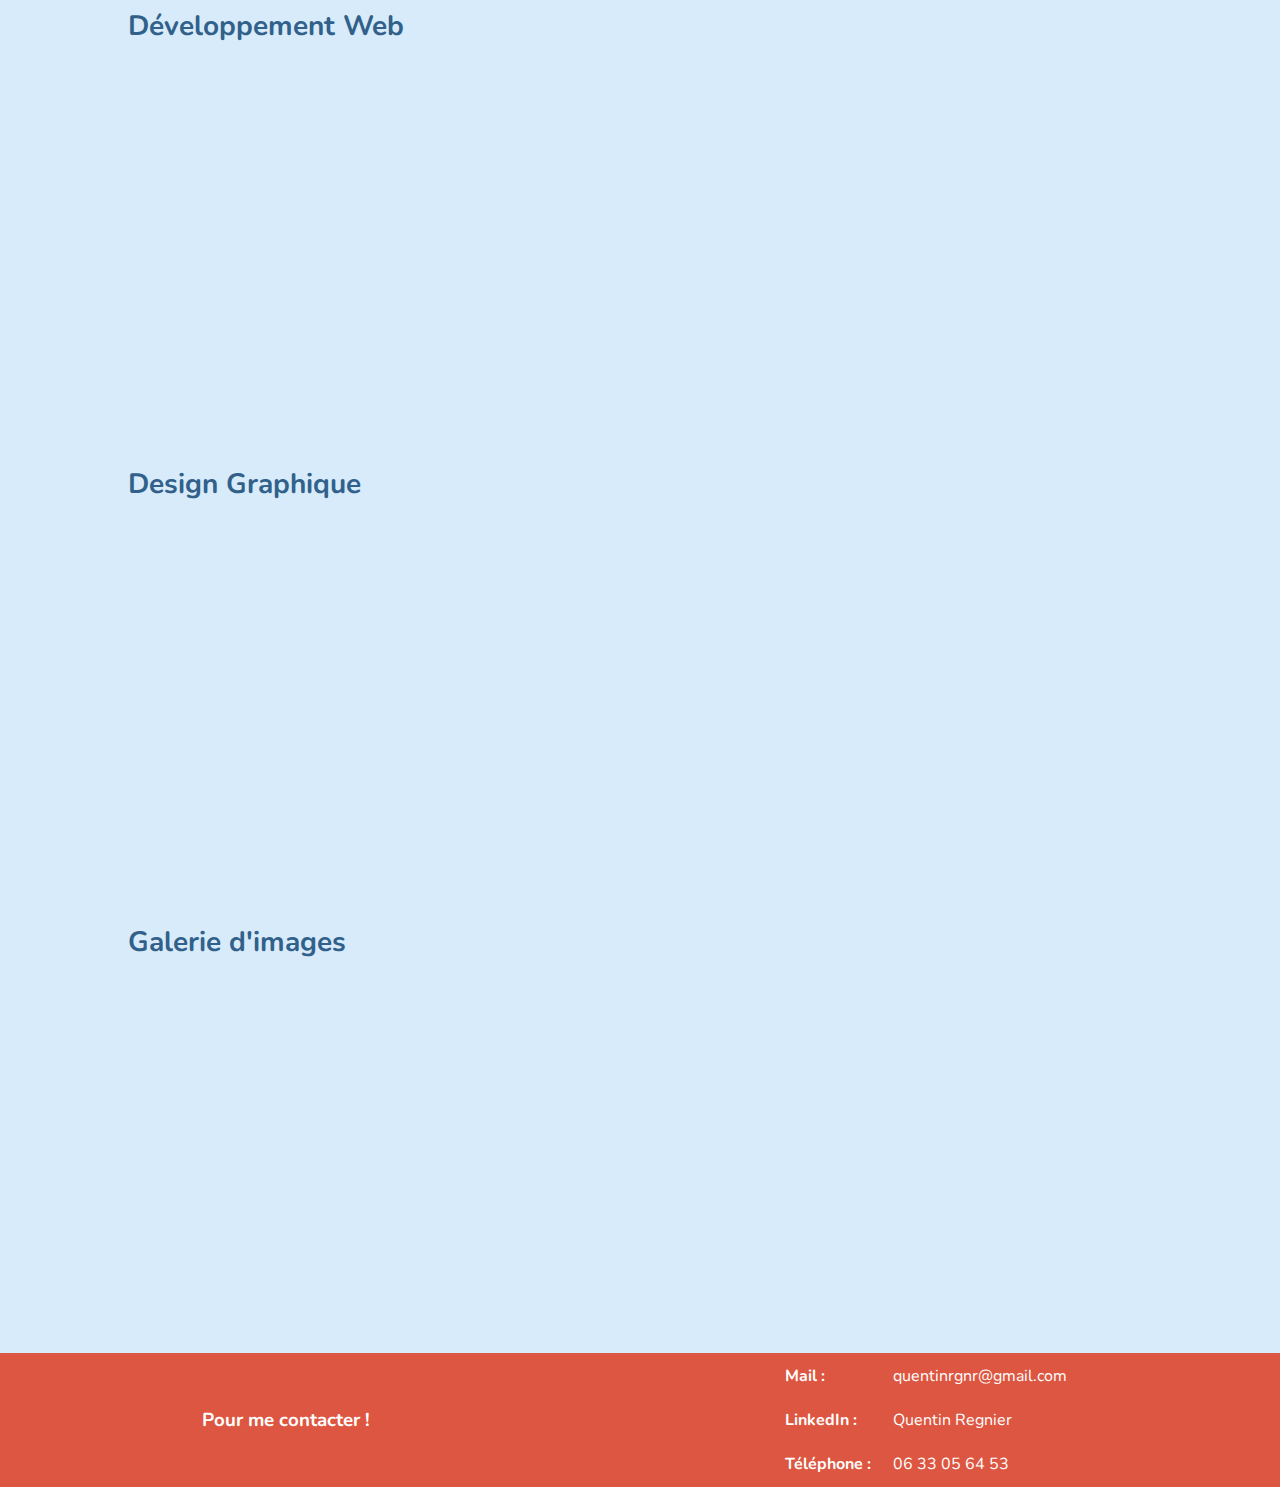
==== commit 9e615aaa: "Update index.html" ====
--- a/index.html
+++ b/index.html
@@ -63,7 +63,7 @@
             </section>
 
             <section>
-                <a class="cv" href="href="https://drive.google.com/file/d/10ifnl2M7yPhg9h1OIOvHl4by9pZXBsPk/view?usp=sharing" target="_blank">Curriculum Vitae</a>" target="_blank">Curriculum Vitae</a>
+                <a class="cv" href="https://drive.google.com/file/d/10ifnl2M7yPhg9h1OIOvHl4by9pZXBsPk/view?usp=sharing" target="_blank">Curriculum Vitae</a>
             </section>
 
         </article>
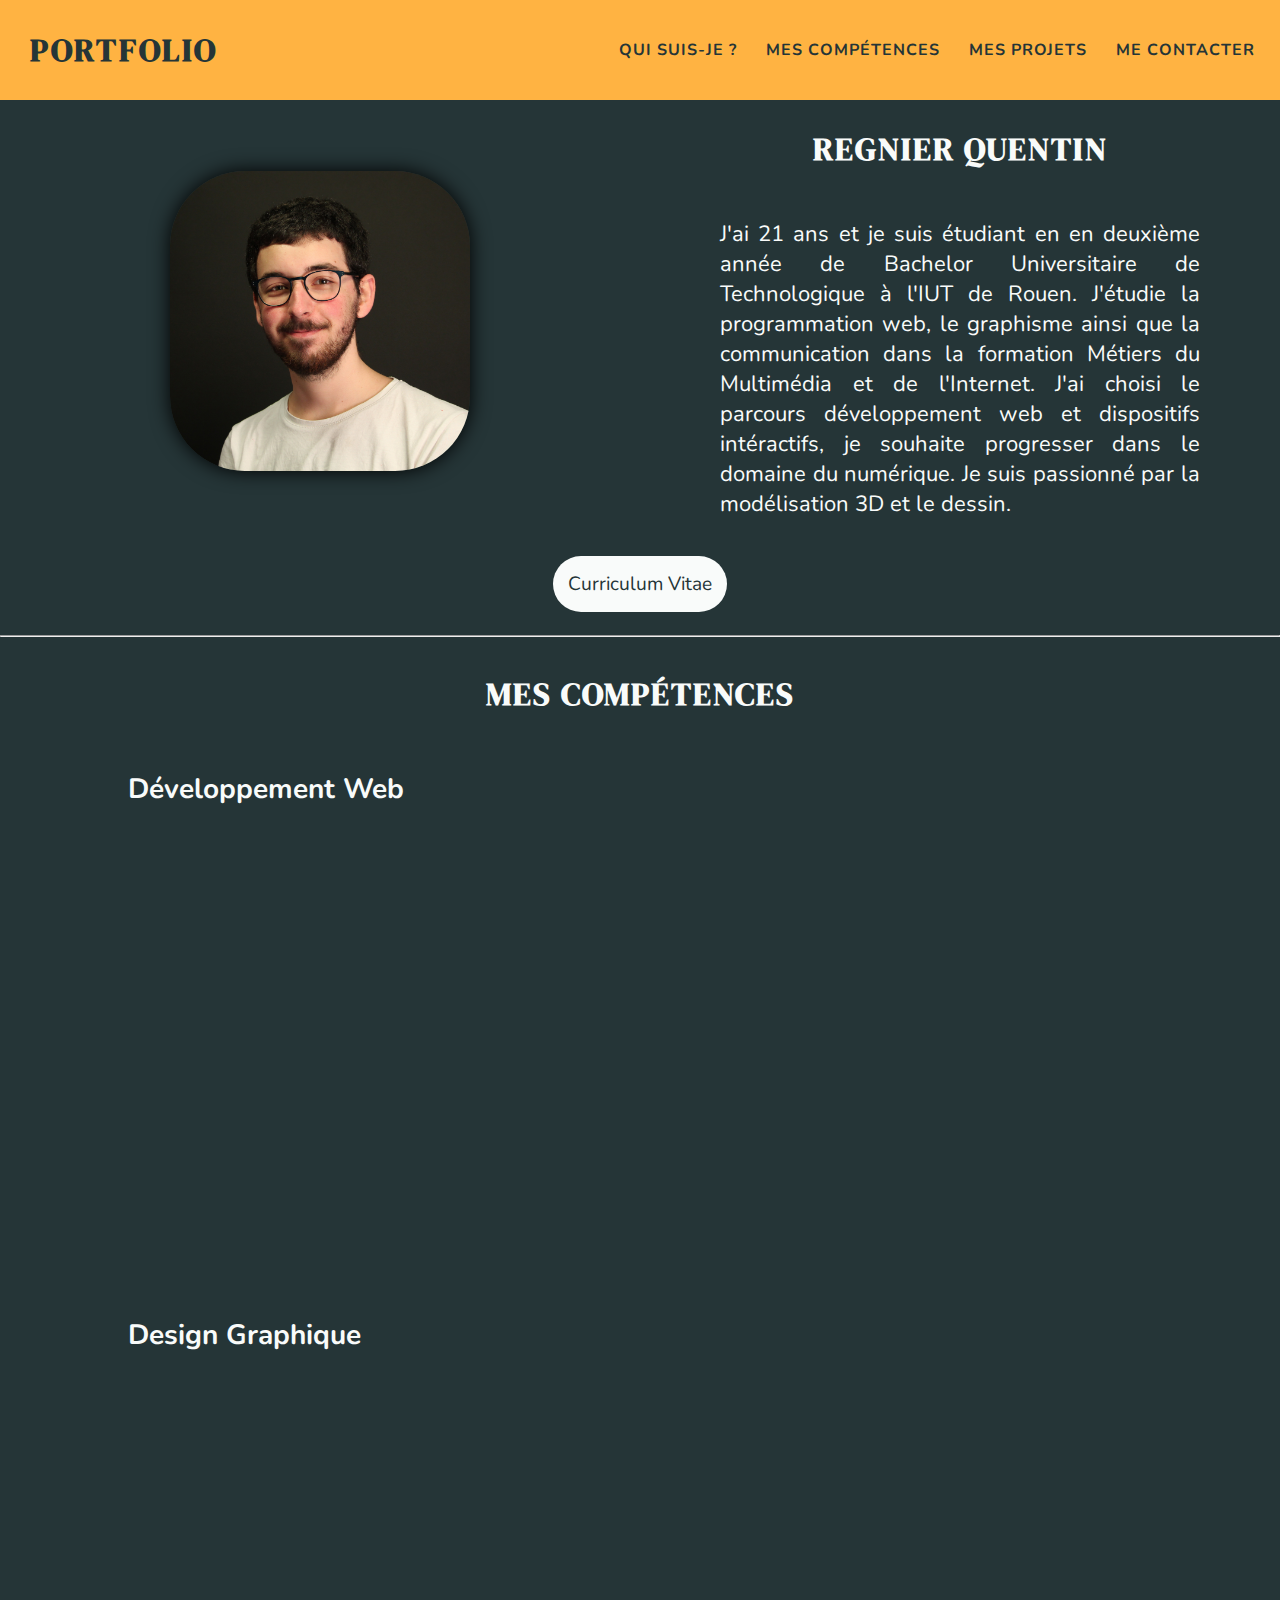
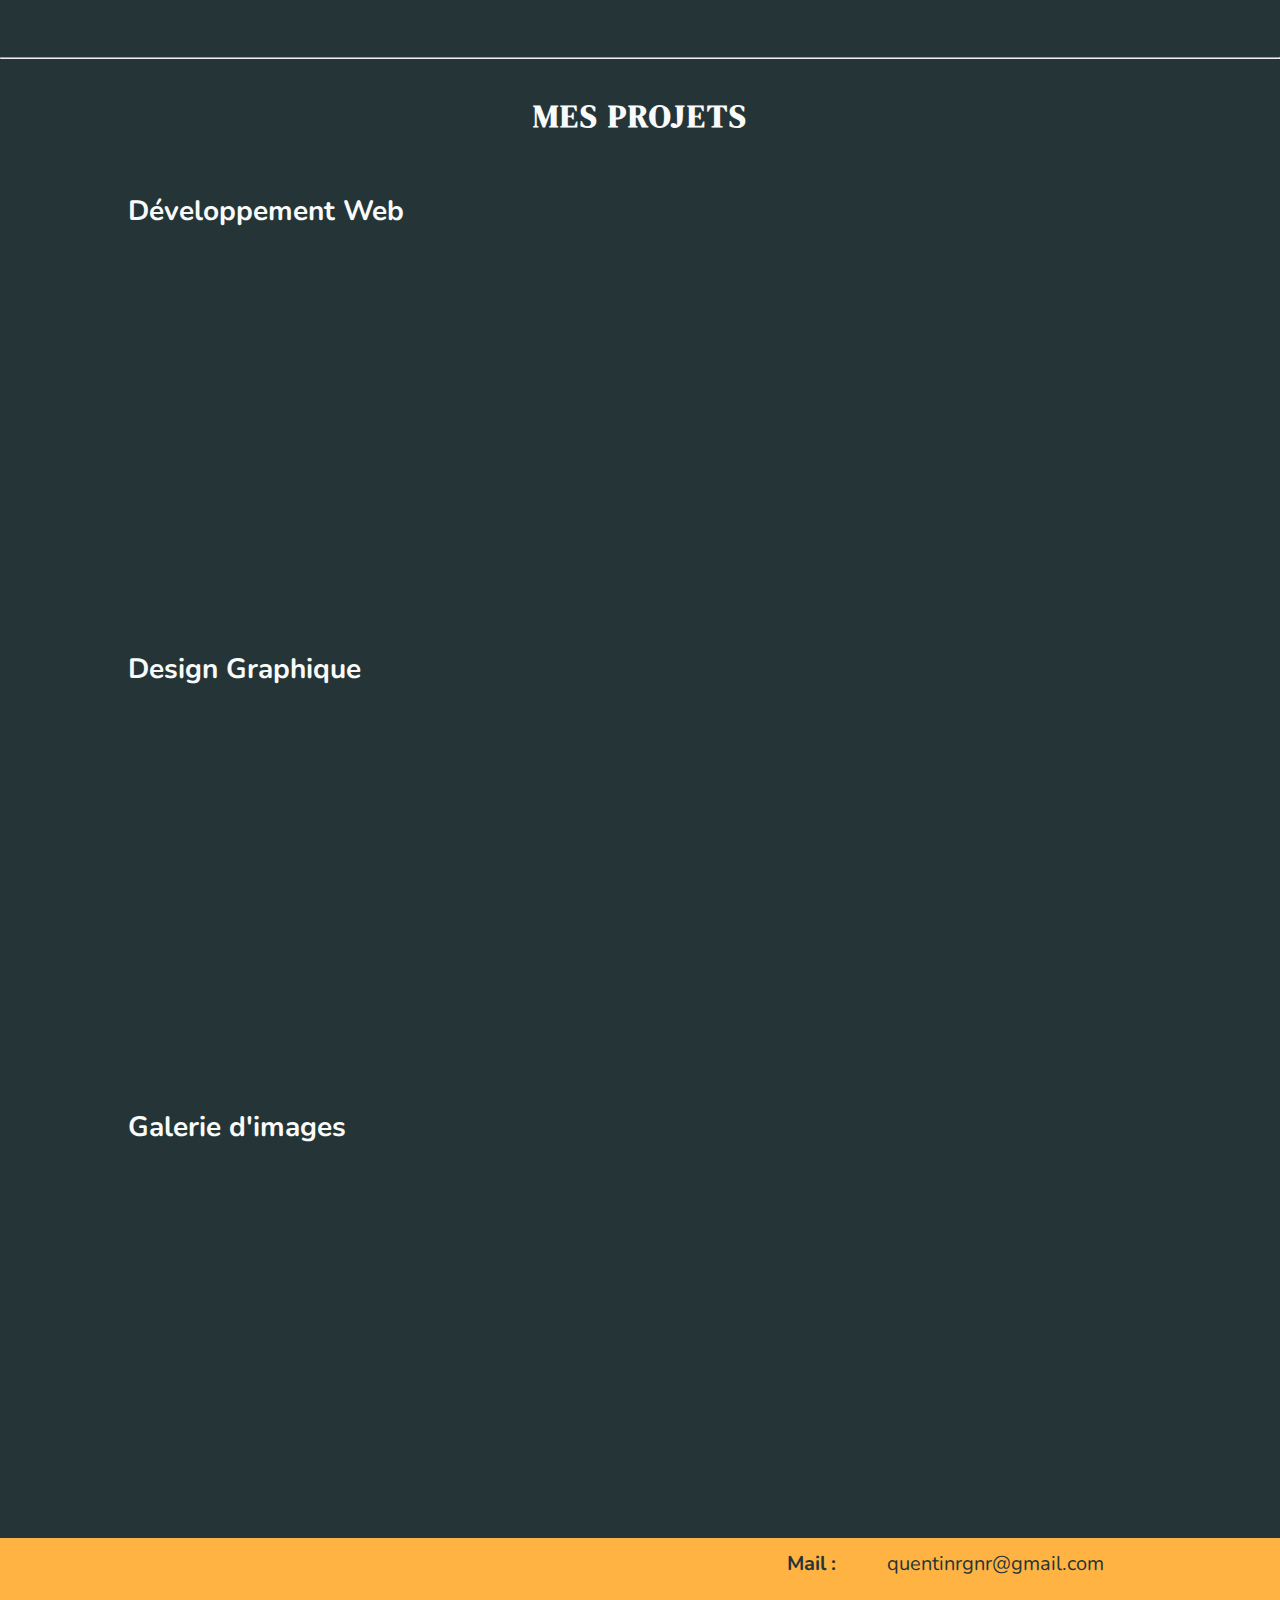
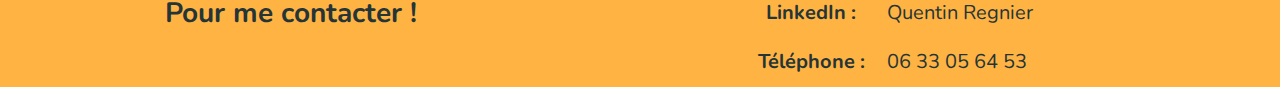
==== commit fee04fcf: "Update index.html" ====
--- a/index.html
+++ b/index.html
@@ -63,7 +63,7 @@
             </section>
 
             <section>
-                <a class="cv" href="https://drive.google.com/file/d/10ifnl2M7yPhg9h1OIOvHl4by9pZXBsPk/view?usp=sharing" target="_blank">Curriculum Vitae</a>
+                <a class="cv" href="https://drive.google.com/file/d/18db9sJ5z9812rEkWl6lfIZQ59Ujtde6s/view?usp=share_link" target="_blank">Curriculum Vitae</a>
             </section>
 
         </article>
--- a/css/style.css
+++ b/css/style.css
@@ -5,25 +5,38 @@
 #dd5641 rouge
 */ 
 
+/* COULEURS N1
+#f9fbfa blanc
+#253537 noir
+#ffb342 jaune       pas utilise
+#e94d49 rouge
+*/ 
+
+/* COULEURS N2 
+#ece4b8 blanc
+#08302c vert fonce
+#e01a1f rouge
+*/ 
+
 
 html, body{
     padding: 0px;
     margin: 0px;
     font-family: 'Nunito', sans-serif;
-    color: #31618a;
-    background-color: #d8ebfa;
+    color: #f9fbfa;
+    background-color: #253537;
     overflow-x: hidden;
+    scroll-behavior: smooth;
 }
 
 header{
-    background-color: #dd5641;
+    background-color: #ffb342;
     position: fixed;
     width: 100%;
     height: 100px;
     display: flex;
     justify-content: space-between;
     align-items: center;
-    color: #fffffe;
     font-family: 'DM Serif Display', serif;
     z-index: 4;
     letter-spacing: 1px;
@@ -37,7 +50,11 @@
 
 nav a{
     padding: 1rem 0px 1rem 0px;
-    margin-right: 30px;
+    margin-right: 25px;
+    font-size: medium;
+    font-weight: bold;
+    font-family: 'Nunito', sans-serif;
+
 }
 
 .mob-menu{
@@ -71,24 +88,25 @@
 }
 
 p{
-    font-size: large;
-}
-
+    font-size: 22px;
+}
+
+footer h3{
+    font-size: 28px;
+}
 footer{
-    background-color: #dd5641;
-    color: #fffffe;
+    background-color: #ffb342;
+    color: #253537;
     display: flex;
     flex-wrap: wrap;
     align-items: center;
     justify-content: space-around;
 }
 
-th{
-    display: flex;
-    padding: 10px;
-}
+th,
 td{
     padding: 10px;
+    font-size: 20px;
 }
 
 article{
@@ -139,14 +157,15 @@
     width: 75px;
 }
 .troisieme li{
-    transition: transform 500ms ease;
+    transition: all 500ms ease;
 }
 .troisieme li:hover{
+    color: #ffb342;
     transform: scale(1.1);
 }
 
 .listeprojet{
-    background-color: #31618a;
+    background-color: #f9fbfa;
     margin: 0.5rem 0.5rem;
     padding: 0px 1rem;
 }
@@ -162,28 +181,31 @@
 
     box-shadow: 0px 0px 20px black;
 }
+.premier section img:not(.projetsimg){
+    border-radius: 25%;
+}
 
 
 /* liens */
 
 .cv{
-    color: #d8ebfa;
-    background-color: #31618a;
+    color: #253537;
+    background-color: #f9fbfa;
     font-size: larger;
     text-decoration: none;
-    border: #31618a double 3px;
     border-radius: 50px;
     padding: 15px;
     margin: 15px 0px;
     transition: all 500ms ease-in-out;
 }
 .cv:hover{
+    background-color: #ffb342;
     padding: 15px 50px 15px 50px;
 }
 
 a{
     text-decoration: none;
-    color: #fffffe;
+    color: #253537;
 }
 
 .ancre{
@@ -195,7 +217,6 @@
 
 .projetsimg{
     height: 305px;
-    border-radius: 3px;
     transition: all ease 0.2s;
 }
 
@@ -203,6 +224,7 @@
     position: static;
     height: 300px;
     width: 300px;
+    border-radius: 10px;
     margin: 2rem;
     box-shadow: 5px 5px 20px black;
     overflow: hidden;
@@ -216,8 +238,8 @@
     position: relative;
     bottom: 70px;
 
-    background-color: rgba(27, 27, 27, 0.5);
-    color: rgb(255, 255, 255);
+    background-color: rgba(37, 53, 55, 0.6);
+    color: #f9fbfa;
     transition: all ease 0.4s;
 
     display: flex;
@@ -238,7 +260,7 @@
 
 .block:hover .intro{
     bottom: 315px;
-    background-color: rgba(24, 24, 24, 0.637);
+    background-color: rgba(37, 53, 55, 0.8);
 }
 .block:hover p{
     opacity: 1;
@@ -261,7 +283,7 @@
     left: 0px;
     width: 100%;
     height: 3px;
-    background-color: #31618a;
+    background-color: #253537;
     transform: scaleX(0);
     transition: transform 0.5s;
 }
@@ -326,7 +348,7 @@
         position: fixed;
         top: 0px;
         right: 0px;
-        background-color: #dd5641;
+        background-color: #ffb342;
         width: 60px;
         height: 60px;
     }
@@ -355,6 +377,7 @@
         transform: scale(1.25);
     }
     .mob-list{
+        font-family: 'Nunito', sans-serif;
         position: fixed;
         right: 0px;
         padding: 20px 25px;
@@ -362,7 +385,7 @@
         flex-direction: column;
         align-items: center;
         justify-content: center;
-        background-color: #dd5641;
+        background-color: #ffb342;
     }
     .mob-list_item:not(h1){
         padding: 1rem 0px 1rem 0px;
@@ -408,8 +431,12 @@
     footer{
         flex-direction: column;
     }
+    footer h3{
+        font-size: 24px;
+    }
     th, 
     td{
+        font-size: 18px;
         padding: 5px 10px;
     }
 
@@ -421,6 +448,7 @@
 
     .premier p{
         max-width: 90%;
+        font-size: large;
     }
 
     .premier section img{
